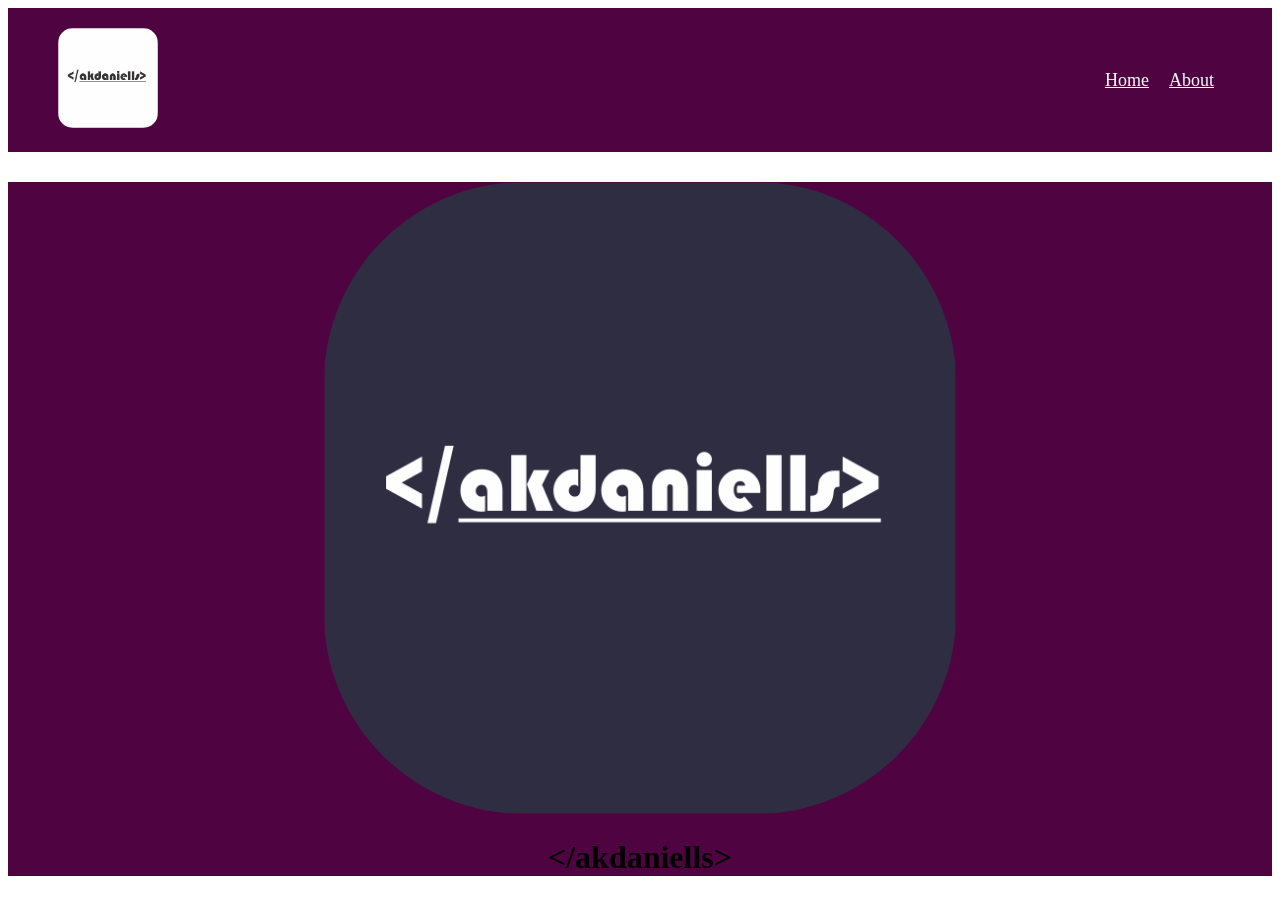
==== index.html @ c78581c9 "half edit" ====
<!DOCTYPE html>
<html lang="en">
<head>
    <meta charset="UTF-8">
    <meta name="viewport" content="width=device-width, initial-scale=1.0">
    <title>Pages-links</title>
    <link rel="stylesheet" href="style.css">
</head>
<body>
    <header>
        <nav>
            <div class="logo">
                <img src="images/profile-logo-light-bg.png" alt="akdaniells-logo" class="nav-img">
            </div>

            <div class="nav-links">
                <ul>
                    <a href="#home">Home</a>
                    <a href="#about">About</a>
                </ul>
            </div>
        </nav>
    </header>

    <div class="main-card">
        <img src="images/profile-logo-dark-blue-bg.png" alt="akdaniells-logo" class="logo-img">
        <h1>&lt;/akdaniells&gt;</h1>

    </div>
</body>
</html>
---- style.css ----
:root {
    --primary-white: #ffffff;
    --secondary-purple: #4F0341;
    
    /* shades of color */
    --white-color: #f0ffff;
    --offwhite-shade: #e8e6f1;
    --purple-shade: #690056;
}

body {
    background-color: var(--primary-color);
   text-align: center;
}
header {
    background-color: var(--secondary-purple);
    width: 100%;
}

nav {
    display: flex;
    align-items: center;
    justify-content: space-between;
    padding: 20px;
}

.nav-img {
    width: 100px;
    border-radius: 15px;
    margin-left: 30px;
}

nav ul {
    margin: 30px;
}

a {
    color: var(--white-color);
    font-size: 18px;
    padding: 8px;
    border-radius: 3px;
}
a:hover{
    color: var(--offwhite-shade);
    background-color: var(--purple-shade);
}

.main-card {
    background-color: var(--secondary-purple);
    /* min-width: 250px;
    max-width: 500px; */
    /* height: 500px; */
    /* justify-self: center; */
    margin: 30px auto;
}

.logo-img {
    width: 50%;
    border-radius: 200px;
}
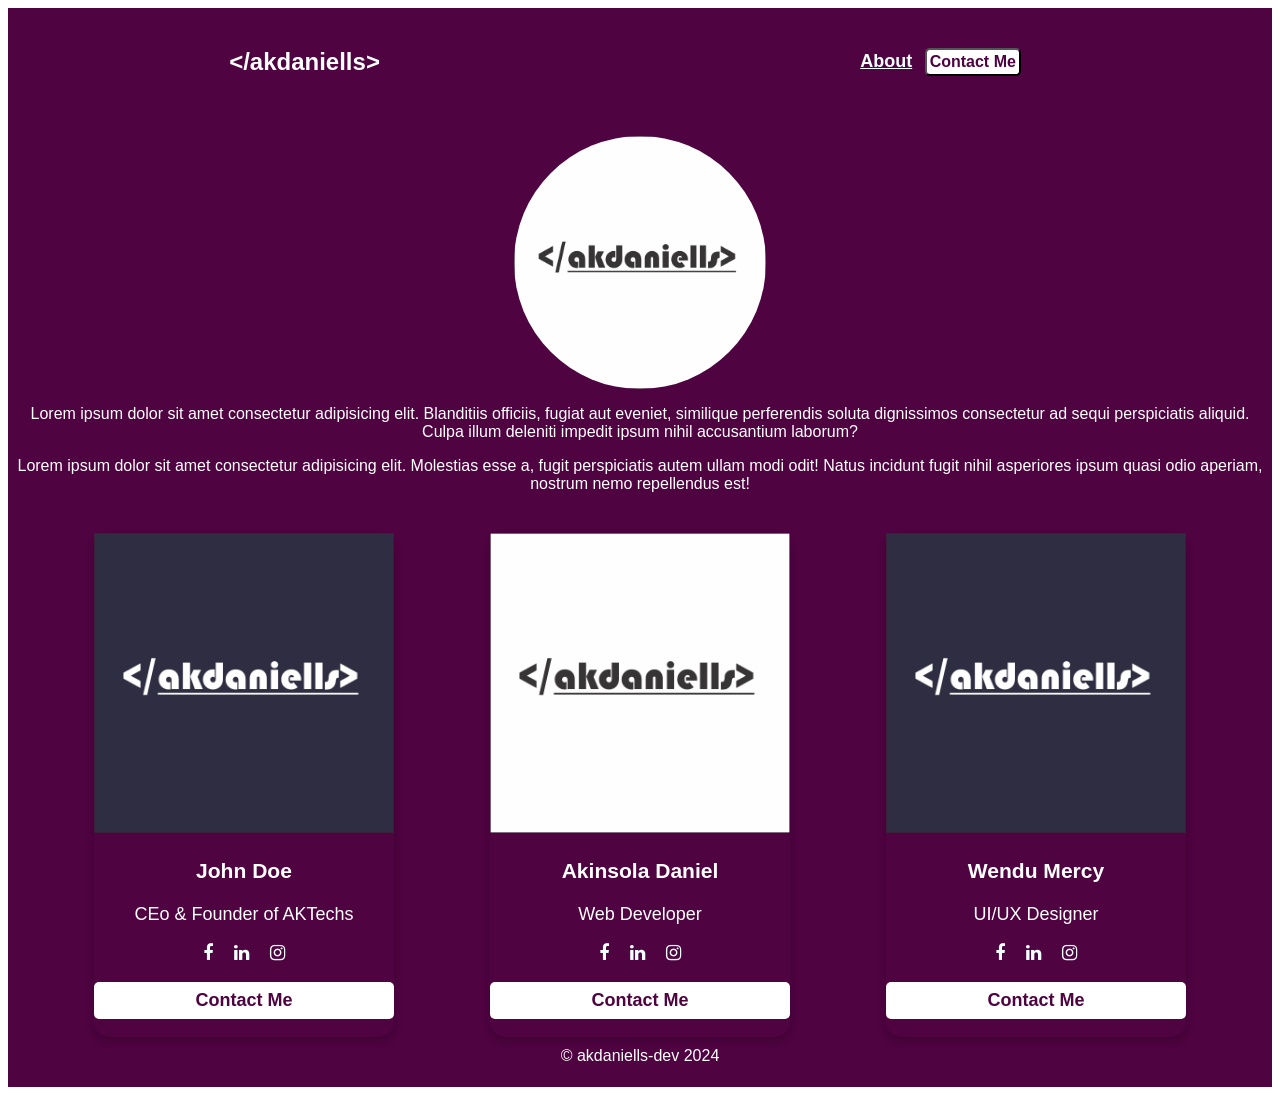
==== commit bcd61e18: "added font awesome to html, styled btn and card" ====
--- a/index.html
+++ b/index.html
@@ -5,27 +5,73 @@
     <meta name="viewport" content="width=device-width, initial-scale=1.0">
     <title>Pages-links</title>
     <link rel="stylesheet" href="style.css">
+    <link rel="stylesheet" href="https://cdnjs.cloudflare.com/ajax/libs/font-awesome/4.7.0/css/font-awesome.min.css">
 </head>
 <body>
     <header>
         <nav>
             <div class="logo">
-                <img src="images/profile-logo-light-bg.png" alt="akdaniells-logo" class="nav-img">
+                <h2>&lt;/akdaniells&gt;</h2> 
             </div>
 
             <div class="nav-links">
                 <ul>
-                    <a href="#home">Home</a>
-                    <a href="#about">About</a>
+                    <a href="#about" id="about">About</a>
+                    <button>Contact Me</button>
                 </ul>
             </div>
         </nav>
     </header>
+    <main>
+        <div class="main-card">
+            <div class="main-head">
+                <img src="images/profile-logo-light-bg.png" alt="akdaniells-logo" class="logo-img">
+            </div>
 
-    <div class="main-card">
-        <img src="images/profile-logo-dark-blue-bg.png" alt="akdaniells-logo" class="logo-img">
-        <h1>&lt;/akdaniells&gt;</h1>
+            <p>Lorem ipsum dolor sit amet consectetur adipisicing elit.
+                 Blanditiis officiis, fugiat aut eveniet, 
+                 similique perferendis soluta dignissimos consectetur ad sequi perspiciatis aliquid. 
+                 Culpa illum deleniti impedit ipsum nihil accusantium laborum?
+            </p>
+            <p>
+                Lorem ipsum dolor sit amet consectetur adipisicing elit. Molestias esse a, 
+                fugit perspiciatis autem ullam modi odit! Natus incidunt fugit nihil asperiores ipsum quasi odio aperiam, nostrum nemo repellendus est!
+            </p>
+            <div class="all-cards">
+                <div class="cardS card1">
+                    <img src="images/profile-logo-dark-blue-bg.png" alt="john" width="100%">
+                    <h3>John Doe</h3>
+                    <p class="title">CEo & Founder of AKTechs</p>
+                    <a href="#"><i class="fa fa-facebook"></i></a>
+                    <a href="#"><i class="fa fa-linkedin"></i></a>
+                    <a href="#"><i class="fa fa-instagram"></i></a>
+                    <p><button class="card-btn">Contact Me</button></p>
+                </div>
+                <div class=" cardS card2">
+                    <img src="images/profile-logo-light-bg.png" alt="john" width="100%">
+                    <h3>Akinsola Daniel</h3>
+                    <p class="title">Web Developer</p>
+                    <a href="#"><i class="fa fa-facebook"></i></a>
+                    <a href="#"><i class="fa fa-linkedin"></i></a>
+                    <a href="#"><i class="fa fa-instagram"></i></a>
+                    <p><button class="card-btn">Contact Me</button></p>
+                </div>
+                <div class="cardS card3">
+                    <img src="images/profile-logo-dark-blue-bg.png" alt="john" width="100%">
+                    <h3>Wendu Mercy</h3>
+                    <p class="title">UI/UX Designer</p>
+                    <a href="#"><i class="fa fa-facebook"></i></a>
+                    <a href="#"><i class="fa fa-linkedin"></i></a>
+                    <a href="#"><i class="fa fa-instagram"></i></a>
+                    <p><button class="card-btn">Contact Me</button></p>
+                </div>
+            </div>
+        </div>
+    </main>
 
-    </div>
+
+    <footer>
+        &copy; akdaniells-dev 2024
+    </footer>
 </body>
 </html>
--- a/style.css
+++ b/style.css
@@ -1,3 +1,4 @@
+
 :root {
     --primary-white: #ffffff;
     --secondary-purple: #4F0341;
@@ -6,11 +7,16 @@
     --white-color: #f0ffff;
     --offwhite-shade: #e8e6f1;
     --purple-shade: #690056;
+    --shadow: rgba(0, 0, 0, 0.2);
 }
+
+
 
 body {
     background-color: var(--primary-color);
    text-align: center;
+   color: var(--primary-white);
+   font-family: 'Franklin Gothic Medium', 'Arial Narrow', Arial, sans-serif;
 }
 header {
     background-color: var(--secondary-purple);
@@ -20,26 +26,46 @@
 nav {
     display: flex;
     align-items: center;
-    justify-content: space-between;
+    justify-content: space-around;
     padding: 20px;
 }
 
-.nav-img {
-    width: 100px;
-    border-radius: 15px;
-    margin-left: 30px;
+.logo h2{
+    font-size: 1.5em;
+    font-weight: 700;
 }
 
 nav ul {
+    display: inline;
     margin: 30px;
+}
+
+button {
+    color: var(--secondary-purple);
+    background-color: var(--primary-white);
+    font-weight: 600;
+    font-size: 16px;
+    border-radius: 5px;
+    border-collapse: collapse;
+    padding: 3px;
+    cursor: pointer;
+}
+
+button:hover {
+padding: 4px;
+color: var(--offwhite-shade);
+background-color: var(--purple-shade);
 }
 
 a {
     color: var(--white-color);
     font-size: 18px;
+    font-weight: 700;
     padding: 8px;
     border-radius: 3px;
+    cursor: pointer;
 }
+
 a:hover{
     color: var(--offwhite-shade);
     background-color: var(--purple-shade);
@@ -47,14 +73,58 @@
 
 .main-card {
     background-color: var(--secondary-purple);
-    /* min-width: 250px;
-    max-width: 500px; */
-    /* height: 500px; */
-    /* justify-self: center; */
-    margin: 30px auto;
+    /* margin: auto; */
+    height: auto;
 }
 
 .logo-img {
-    width: 50%;
-    border-radius: 200px;
+    width: 20%;
+    border-radius: 15em;
+    margin-top:  20px;
+}
+
+.main-head {
+    display: flex;
+    flex-direction: row-reverse;
+    justify-content: space-around;
+}
+
+.all-cards {
+    display: flex;
+    justify-content: space-evenly;
+    margin-top: 30px;
+}
+
+.card1, .card2, .card3{
+    max-width: 300px;
+    /* margin-right: 20px; */
+    margin: 10px;
+    box-shadow: 0 4px 8px 0 var(--shadow);
+    text-align: center;
+    font-size: 18px;
+    border-radius: 15px;
+    
+}
+
+button.card-btn {
+    border: none;
+    outline: 0;
+    display: inline-block;
+    padding: 8px;
+    color: var(--secondary-purple);
+    background-color: var(--primary-white);
+    text-align: center;
+    cursor: pointer;
+    width: 100%;
+    font-size: 18px;
+
+}
+
+
+footer {
+    background-color: var(--secondary-purple);
+    top: 0;
+    height: 40px;
+    text-align: center;
+    justify-content: center;
 }
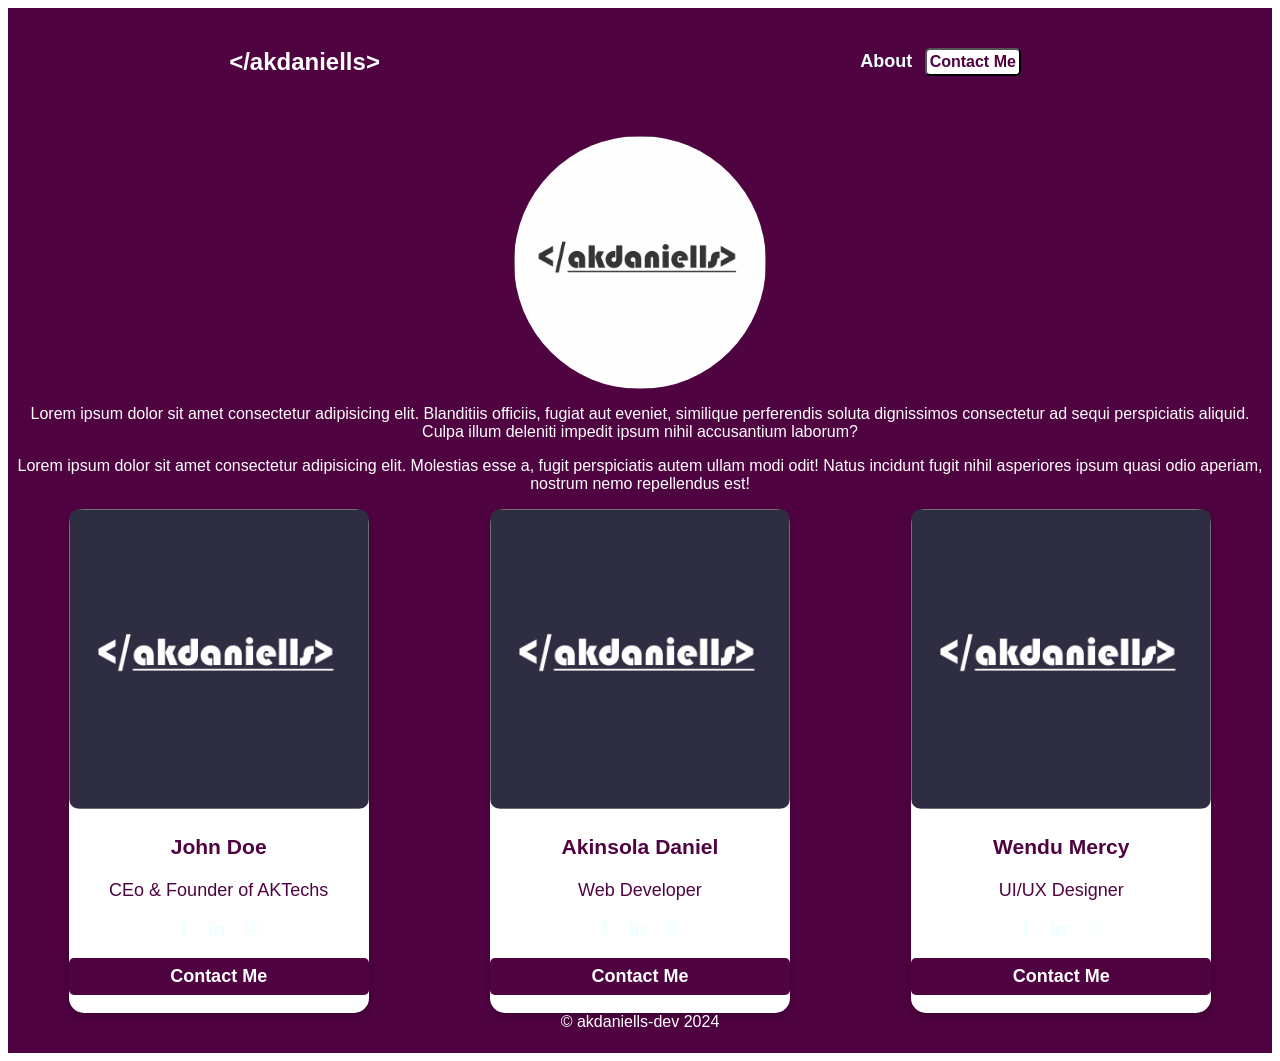
==== commit 7285380b: "card reedit" ====
--- a/index.html
+++ b/index.html
@@ -39,7 +39,7 @@
             </p>
             <div class="all-cards">
                 <div class="cardS card1">
-                    <img src="images/profile-logo-dark-blue-bg.png" alt="john" width="100%">
+                    <img src="images/profile-logo-dark-blue-bg.png" alt="john" width="100%" class="cards-img">
                     <h3>John Doe</h3>
                     <p class="title">CEo & Founder of AKTechs</p>
                     <a href="#"><i class="fa fa-facebook"></i></a>
@@ -48,7 +48,7 @@
                     <p><button class="card-btn">Contact Me</button></p>
                 </div>
                 <div class=" cardS card2">
-                    <img src="images/profile-logo-light-bg.png" alt="john" width="100%">
+                    <img src="images/profile-logo-dark-blue-bg.png" alt="john" width="100%" class="cards-img">
                     <h3>Akinsola Daniel</h3>
                     <p class="title">Web Developer</p>
                     <a href="#"><i class="fa fa-facebook"></i></a>
@@ -57,7 +57,7 @@
                     <p><button class="card-btn">Contact Me</button></p>
                 </div>
                 <div class="cardS card3">
-                    <img src="images/profile-logo-dark-blue-bg.png" alt="john" width="100%">
+                    <img src="images/profile-logo-dark-blue-bg.png" alt="john" width="100%" class="cards-img">
                     <h3>Wendu Mercy</h3>
                     <p class="title">UI/UX Designer</p>
                     <a href="#"><i class="fa fa-facebook"></i></a>
--- a/style.css
+++ b/style.css
@@ -1,130 +1,172 @@
+:root {
+  --primary-white: #ffffff;
+  --secondary-purple: #4f0341;
 
-:root {
-    --primary-white: #ffffff;
-    --secondary-purple: #4F0341;
-    
-    /* shades of color */
-    --white-color: #f0ffff;
-    --offwhite-shade: #e8e6f1;
-    --purple-shade: #690056;
-    --shadow: rgba(0, 0, 0, 0.2);
+  /* shades of color */
+  --white-color: #f0ffff;
+  --offwhite-shade: #e8e6f1;
+  --purple-shade: #690056;
+  --shadow: rgba(0, 0, 0, 0.2);
 }
 
-
-
 body {
-    background-color: var(--primary-color);
-   text-align: center;
-   color: var(--primary-white);
-   font-family: 'Franklin Gothic Medium', 'Arial Narrow', Arial, sans-serif;
+  background-color: var(--primary-color);
+  text-align: center;
+  color: var(--primary-white);
+  font-family: "Franklin Gothic Medium", "Arial Narrow", Arial, sans-serif;
 }
 header {
-    background-color: var(--secondary-purple);
-    width: 100%;
+  background-color: var(--secondary-purple);
+  width: 100%;
 }
 
 nav {
-    display: flex;
-    align-items: center;
-    justify-content: space-around;
-    padding: 20px;
+  display: flex;
+  align-items: center;
+  justify-content: space-around;
+  padding: 20px;
 }
 
-.logo h2{
-    font-size: 1.5em;
-    font-weight: 700;
+.logo h2 {
+  font-size: 1.5em;
+  font-weight: 700;
 }
 
 nav ul {
-    display: inline;
-    margin: 30px;
+  display: inline;
+  margin: 30px;
 }
 
 button {
-    color: var(--secondary-purple);
-    background-color: var(--primary-white);
-    font-weight: 600;
-    font-size: 16px;
-    border-radius: 5px;
-    border-collapse: collapse;
-    padding: 3px;
-    cursor: pointer;
+  color: var(--secondary-purple);
+  background-color: var(--primary-white);
+  font-weight: 600;
+  font-size: 16px;
+  border-radius: 5px;
+  border-collapse: collapse;
+  padding: 3px;
+  cursor: pointer;
 }
 
 button:hover {
-padding: 4px;
-color: var(--offwhite-shade);
-background-color: var(--purple-shade);
+  padding: 4px;
+  color: var(--offwhite-shade);
+  background-color: var(--purple-shade);
+  transition: all 0.5s;
 }
 
 a {
-    color: var(--white-color);
-    font-size: 18px;
-    font-weight: 700;
-    padding: 8px;
-    border-radius: 3px;
-    cursor: pointer;
+  text-decoration: none;
+  color: var(--white-color);
+  font-size: 18px;
+  font-weight: 700;
+  padding: 8px;
+  border-radius: 3px;
+  cursor: pointer;
 }
 
-a:hover{
-    color: var(--offwhite-shade);
-    background-color: var(--purple-shade);
+a:hover {
+  text-decoration: underline;
+  color: var(--offwhite-shade);
+  background-color: var(--purple-shade);
+  transition: all 0.5s;
 }
 
 .main-card {
-    background-color: var(--secondary-purple);
-    /* margin: auto; */
-    height: auto;
+  background-color: var(--secondary-purple);
+  /* margin: auto; */
+  height: auto;
 }
 
 .logo-img {
-    width: 20%;
-    border-radius: 15em;
-    margin-top:  20px;
+  width: 20%;
+  border-radius: 15em;
+  margin-top: 20px;
 }
 
 .main-head {
-    display: flex;
-    flex-direction: row-reverse;
-    justify-content: space-around;
+  display: flex;
+  flex-direction: row-reverse;
+  justify-content: space-around;
 }
 
 .all-cards {
-    display: flex;
-    justify-content: space-evenly;
-    margin-top: 30px;
+  display: flex;
+  /* justify-content: space-evenly; */
+  /* margin-top: 30px; */
+  /* border-radius: 15px; */
 }
 
-.card1, .card2, .card3{
-    max-width: 300px;
-    /* margin-right: 20px; */
-    margin: 10px;
-    box-shadow: 0 4px 8px 0 var(--shadow);
-    text-align: center;
-    font-size: 18px;
-    border-radius: 15px;
+.card1,
+.card2,
+.card3 {
+  max-width: 300px;
+  margin-left: 20px;
+  color: var(--secondary-purple);
+  background-color: var(--primary-white);
+  margin: auto;
+  box-shadow: 0 4px 8px 0 var(--shadow);
+  text-align: center;
+  font-size: 18px;
+  border-radius: 15px;
+  gap: 5px;
+  
+}
+
+.cards-img {
+    border-collapse: collapse;
+    border: none;
+    border-radius: 10px;
     
 }
 
 button.card-btn {
-    border: none;
-    outline: 0;
-    display: inline-block;
-    padding: 8px;
-    color: var(--secondary-purple);
-    background-color: var(--primary-white);
-    text-align: center;
-    cursor: pointer;
-    width: 100%;
-    font-size: 18px;
-
+  border: none;
+  outline: 0;
+  display: inline-block;
+  padding: 8px;
+  color: var(--primary-white);
+  background-color: var(--secondary-purple);
+  text-align: center;
+  cursor: pointer;
+  width: 100%;
+  font-size: 18px;
+}
+button.card-btn:hover {
+  color: var(--secondary-purple);
+  background-color: var(--primary-white);
+  border: 1px solid var(--purple-shade);
+  transition: all 0.5s;
+  box-shadow: 0 4px 8px 0 var(--shadow);
 }
 
+footer {
+  background-color: var(--secondary-purple);
+  top: 0;
+  height: 40px;
+  text-align: center;
+  justify-content: center;
+}
 
-footer {
-    background-color: var(--secondary-purple);
-    top: 0;
-    height: 40px;
-    text-align: center;
-    justify-content: center;
-}+@media (max-width: 700px) {
+  .all-cards {
+    display: inline-block;
+    transition: all 0.5s;
+  }
+
+  .card1,
+  .card2,
+  .card3 {
+  margin-top: 10px;
+  margin-bottom: 20px;
+    /* max-width: 300px;
+  margin-left: 20px;
+  padding: 5px;
+  margin: auto;
+  box-shadow: 0 4px 8px 0 var(--shadow);
+  text-align: center;
+  font-size: 18px;
+  border-radius: 15px;
+  gap: 5px; */
+  }
+}
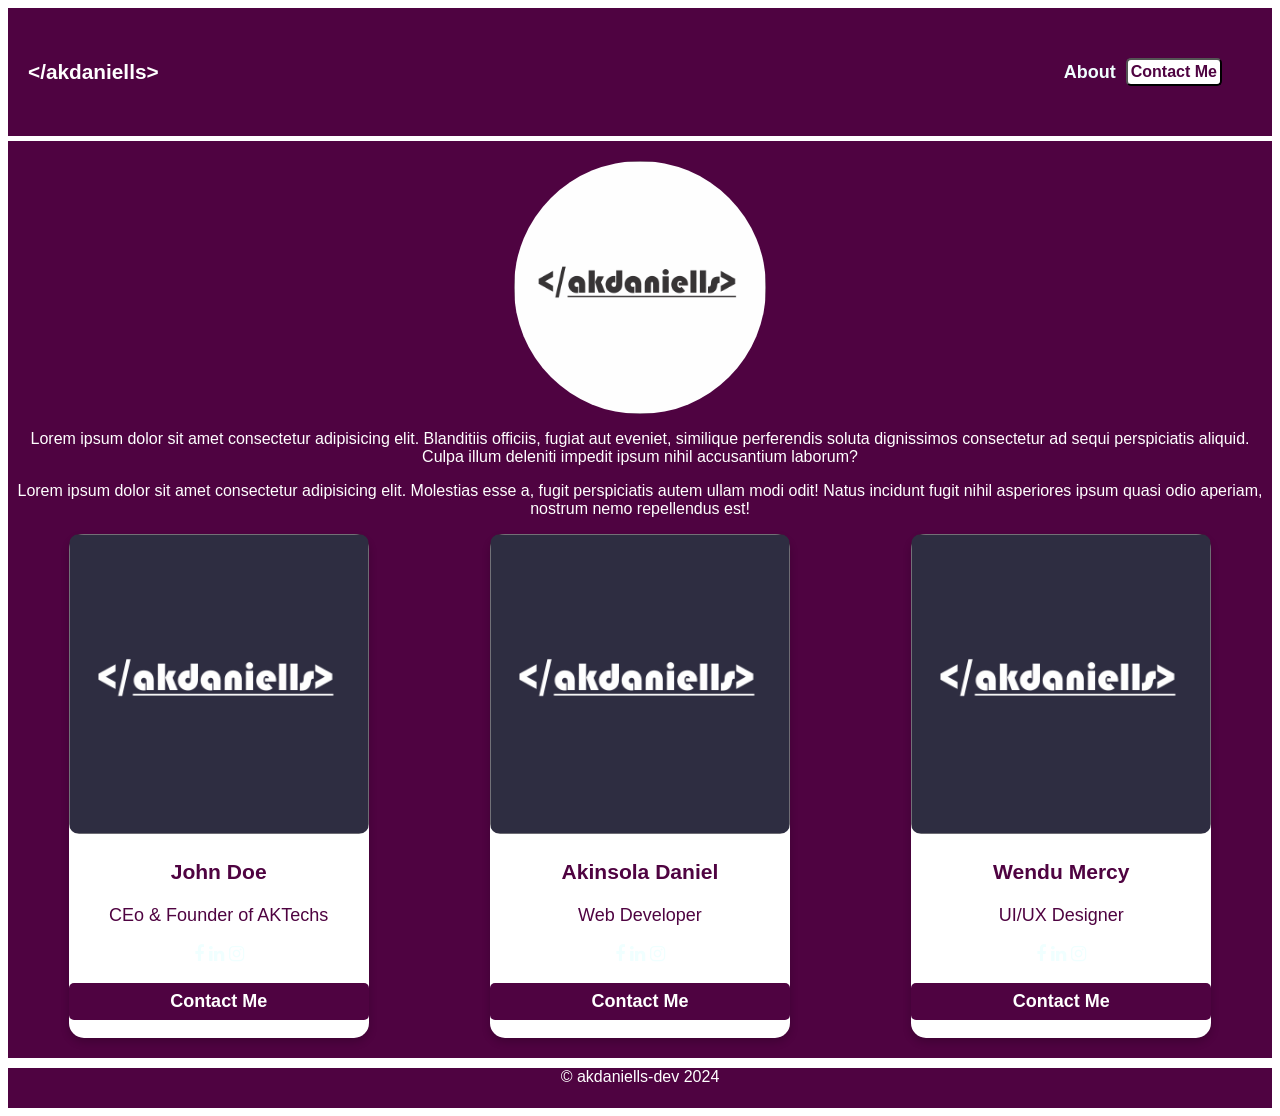
==== commit bde9b8e5: "added script, hamburger menu" ====
--- a/index.html
+++ b/index.html
@@ -19,6 +19,9 @@
                     <a href="#about" id="about">About</a>
                     <button>Contact Me</button>
                 </ul>
+            </div>
+            <div class="hamburger">
+                <button><i class="fa fa-bars"></i></button>
             </div>
         </nav>
     </header>
--- a/style.css
+++ b/style.css
@@ -18,23 +18,43 @@
 header {
   background-color: var(--secondary-purple);
   width: 100%;
+  margin-bottom: 5px;
 }
 
 nav {
   display: flex;
   align-items: center;
-  justify-content: space-around;
+  justify-content: space-between;
   padding: 20px;
 }
 
 .logo h2 {
-  font-size: 1.5em;
+  font-size: 1.3em;
   font-weight: 700;
 }
 
-nav ul {
-  display: inline;
+.nav-links ul {
+  display: flex;
+  align-items: center;
   margin: 30px;
+  height: auto;
+  gap: 10px;
+}
+
+a {
+  text-decoration: none;
+  color: var(--white-color);
+  font-size: 18px;
+  font-weight: 700;
+  border-radius: 3px;
+  cursor: pointer;
+}
+
+a:hover {
+  text-decoration: underline;
+  color: var(--offwhite-shade);
+  background-color: var(--purple-shade);
+  transition: all 0.5s;
 }
 
 button {
@@ -55,27 +75,24 @@
   transition: all 0.5s;
 }
 
-a {
-  text-decoration: none;
-  color: var(--white-color);
-  font-size: 18px;
-  font-weight: 700;
-  padding: 8px;
-  border-radius: 3px;
-  cursor: pointer;
-}
-
-a:hover {
-  text-decoration: underline;
+.hamburger {
+  display: none;
+  /* position: absolute; */
+  font-size: 18px;
   color: var(--offwhite-shade);
-  background-color: var(--purple-shade);
-  transition: all 0.5s;
+  background-color: var(--primary-white);
+  cursor: pointer;
+}
+.hamburger:hover {
+  color: var(--purple-shade);
+  background-color: var(--offwhite-shade);
 }
 
 .main-card {
   background-color: var(--secondary-purple);
   /* margin: auto; */
   height: auto;
+  padding: 0;
 }
 
 .logo-img {
@@ -92,6 +109,7 @@
 
 .all-cards {
   display: flex;
+  
   /* justify-content: space-evenly; */
   /* margin-top: 30px; */
   /* border-radius: 15px; */
@@ -101,23 +119,22 @@
 .card2,
 .card3 {
   max-width: 300px;
-  margin-left: 20px;
+  margin-left: 40px;
+  margin: auto;
+  margin-bottom: 20px;
   color: var(--secondary-purple);
   background-color: var(--primary-white);
-  margin: auto;
   box-shadow: 0 4px 8px 0 var(--shadow);
   text-align: center;
   font-size: 18px;
   border-radius: 15px;
   gap: 5px;
-  
 }
 
 .cards-img {
-    border-collapse: collapse;
-    border: none;
-    border-radius: 10px;
-    
+  border-collapse: collapse;
+  border: none;
+  border-radius: 10px;
 }
 
 button.card-btn {
@@ -144,11 +161,22 @@
   background-color: var(--secondary-purple);
   top: 0;
   height: 40px;
+  margin-top: 10px;
   text-align: center;
   justify-content: center;
 }
 
-@media (max-width: 700px) {
+
+
+
+
+
+
+
+
+
+/* Mobile responsive design */
+@media screen and (max-width: 768px) {
   .all-cards {
     display: inline-block;
     transition: all 0.5s;
@@ -157,8 +185,8 @@
   .card1,
   .card2,
   .card3 {
-  margin-top: 10px;
-  margin-bottom: 20px;
+    margin-top: 10px;
+    margin-bottom: 20px;
     /* max-width: 300px;
   margin-left: 20px;
   padding: 5px;
@@ -169,4 +197,12 @@
   border-radius: 15px;
   gap: 5px; */
   }
-}
+
+  .nav-links {
+    display: none;
+  }
+
+  .hamburger {
+    display: block;
+  }
+}
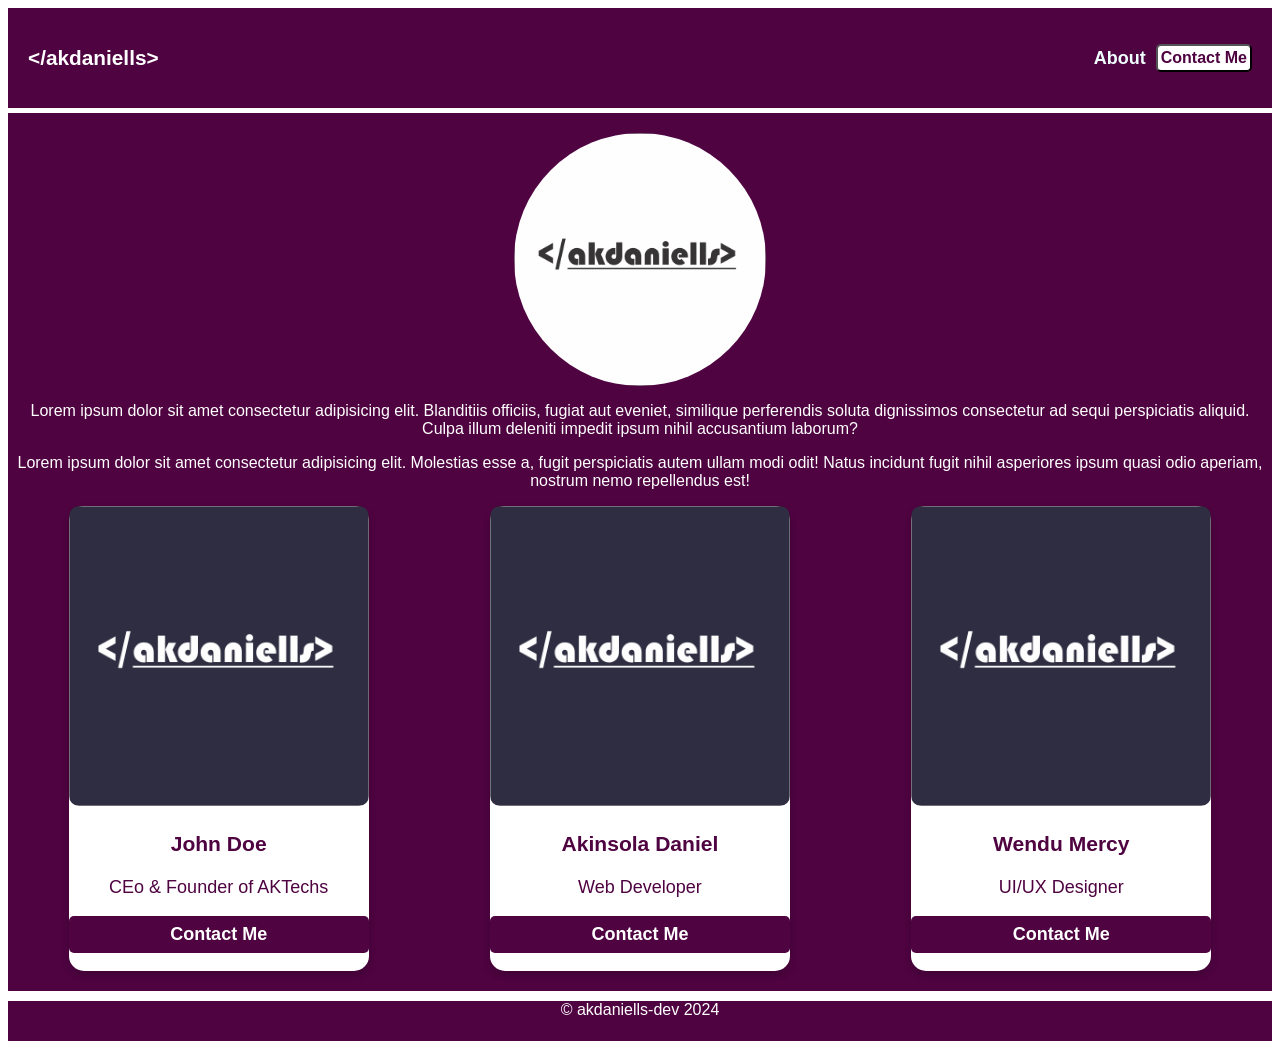
==== commit 92e0b763: "added func to hamburger" ====
--- a/index.html
+++ b/index.html
@@ -5,7 +5,7 @@
     <meta name="viewport" content="width=device-width, initial-scale=1.0">
     <title>Pages-links</title>
     <link rel="stylesheet" href="style.css">
-    <link rel="stylesheet" href="https://cdnjs.cloudflare.com/ajax/libs/font-awesome/4.7.0/css/font-awesome.min.css">
+    <!-- <link rel="stylesheet" href="https://cdnjs.cloudflare.com/ajax/libs/font-awesome/4.7.0/css/font-awesome.min.css"> -->
 </head>
 <body>
     <header>
@@ -76,5 +76,8 @@
     <footer>
         &copy; akdaniells-dev 2024
     </footer>
+
+
+    <script src="script.js"></script>
 </body>
 </html>
--- a/style.css
+++ b/style.css
@@ -36,7 +36,7 @@
 .nav-links ul {
   display: flex;
   align-items: center;
-  margin: 30px;
+  /* margin: 30px; */
   height: auto;
   gap: 10px;
 }
@@ -86,6 +86,10 @@
 .hamburger:hover {
   color: var(--purple-shade);
   background-color: var(--offwhite-shade);
+}
+
+.showhamburger {
+    display: block;
 }
 
 .main-card {
@@ -200,6 +204,7 @@
 
   .nav-links {
     display: none;
+    transition: all 0.8s;
   }
 
   .hamburger {
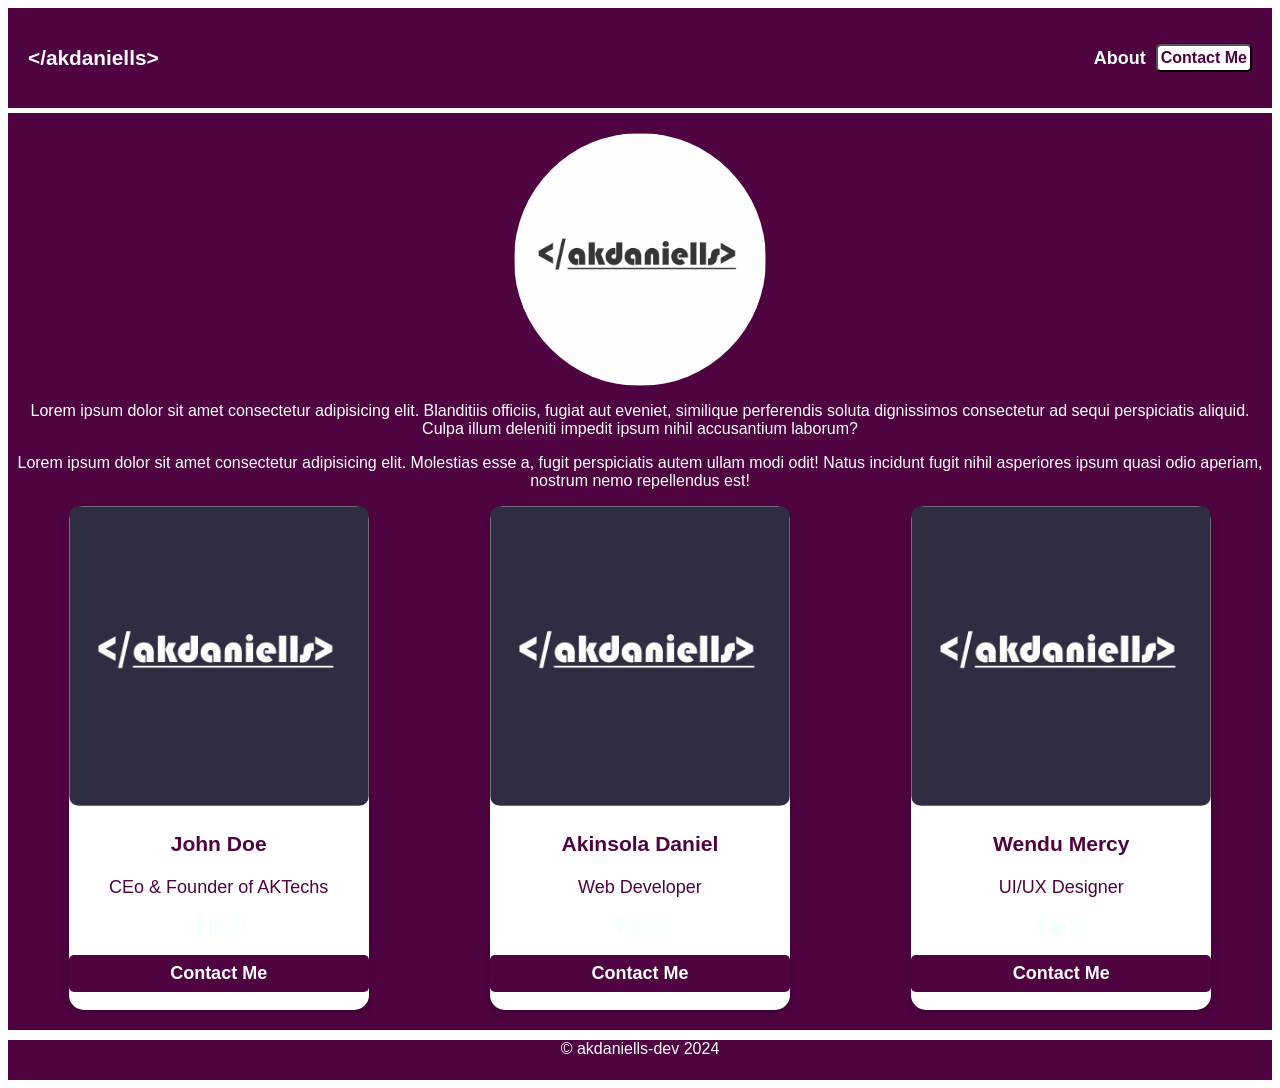
==== commit 9c15a15a: "uncomment cdn font awesome" ====
--- a/index.html
+++ b/index.html
@@ -5,7 +5,7 @@
     <meta name="viewport" content="width=device-width, initial-scale=1.0">
     <title>Pages-links</title>
     <link rel="stylesheet" href="style.css">
-    <!-- <link rel="stylesheet" href="https://cdnjs.cloudflare.com/ajax/libs/font-awesome/4.7.0/css/font-awesome.min.css"> -->
+    <link rel="stylesheet" href="https://cdnjs.cloudflare.com/ajax/libs/font-awesome/4.7.0/css/font-awesome.min.css">
 </head>
 <body>
     <header>
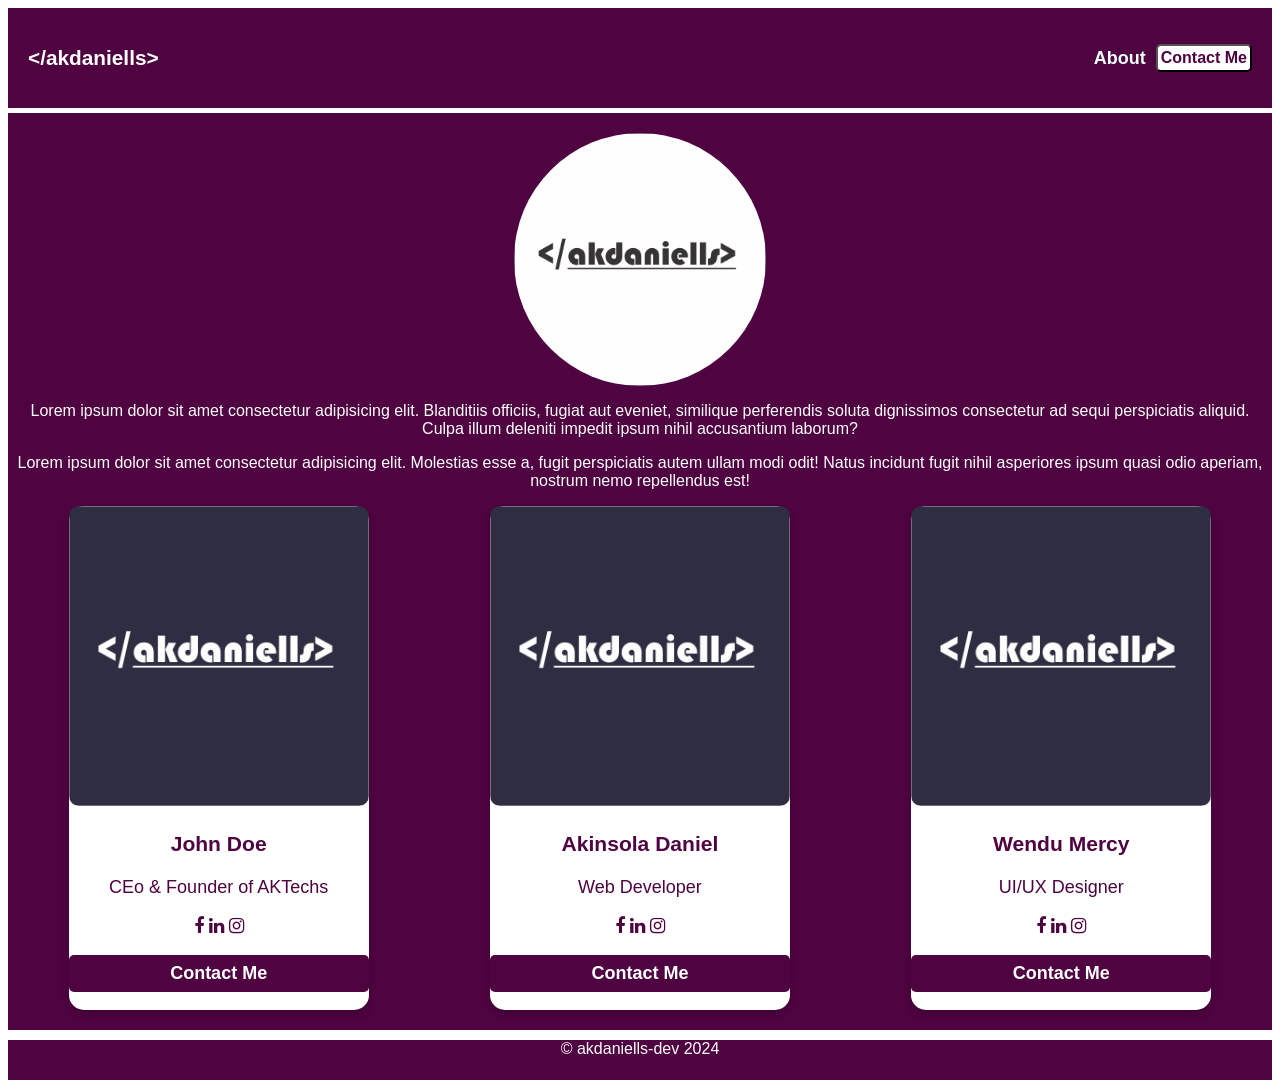
==== commit 7530efe3: "edit font awesome styles" ====
--- a/index.html
+++ b/index.html
@@ -45,27 +45,27 @@
                     <img src="images/profile-logo-dark-blue-bg.png" alt="john" width="100%" class="cards-img">
                     <h3>John Doe</h3>
                     <p class="title">CEo & Founder of AKTechs</p>
-                    <a href="#"><i class="fa fa-facebook"></i></a>
-                    <a href="#"><i class="fa fa-linkedin"></i></a>
-                    <a href="#"><i class="fa fa-instagram"></i></a>
+                    <a href="#"><i class="fa fa-facebook font-i"></i></a>
+                    <a href="#"><i class="fa fa-linkedin font-i"></i></a>
+                    <a href="#"><i class="fa fa-instagram font-i"></i></a>
                     <p><button class="card-btn">Contact Me</button></p>
                 </div>
                 <div class=" cardS card2">
                     <img src="images/profile-logo-dark-blue-bg.png" alt="john" width="100%" class="cards-img">
                     <h3>Akinsola Daniel</h3>
                     <p class="title">Web Developer</p>
-                    <a href="#"><i class="fa fa-facebook"></i></a>
-                    <a href="#"><i class="fa fa-linkedin"></i></a>
-                    <a href="#"><i class="fa fa-instagram"></i></a>
+                    <a href="#"><i class="fa fa-facebook font-i"></i></a>
+                    <a href="#"><i class="fa fa-linkedin font-i"></i></a>
+                    <a href="#"><i class="fa fa-instagram font-i"></i></a>
                     <p><button class="card-btn">Contact Me</button></p>
                 </div>
                 <div class="cardS card3">
                     <img src="images/profile-logo-dark-blue-bg.png" alt="john" width="100%" class="cards-img">
                     <h3>Wendu Mercy</h3>
                     <p class="title">UI/UX Designer</p>
-                    <a href="#"><i class="fa fa-facebook"></i></a>
-                    <a href="#"><i class="fa fa-linkedin"></i></a>
-                    <a href="#"><i class="fa fa-instagram"></i></a>
+                    <a href="#"><i class="fa fa-facebook font-i"></i></a>
+                    <a href="#"><i class="fa fa-linkedin font-i"></i></a>
+                    <a href="#"><i class="fa fa-instagram font-i"></i></a>
                     <p><button class="card-btn">Contact Me</button></p>
                 </div>
             </div>
--- a/style.css
+++ b/style.css
@@ -86,10 +86,6 @@
 .hamburger:hover {
   color: var(--purple-shade);
   background-color: var(--offwhite-shade);
-}
-
-.showhamburger {
-    display: block;
 }
 
 .main-card {
@@ -139,6 +135,19 @@
   border-collapse: collapse;
   border: none;
   border-radius: 10px;
+}
+
+.font-i {
+    font-size: 16;
+    color: var(--secondary-purple);
+    background-color: none;
+    
+}
+.font-i:hover {
+    font-size: 16;
+    color: var(--primary-white);
+    background-color: none;
+    
 }
 
 button.card-btn {
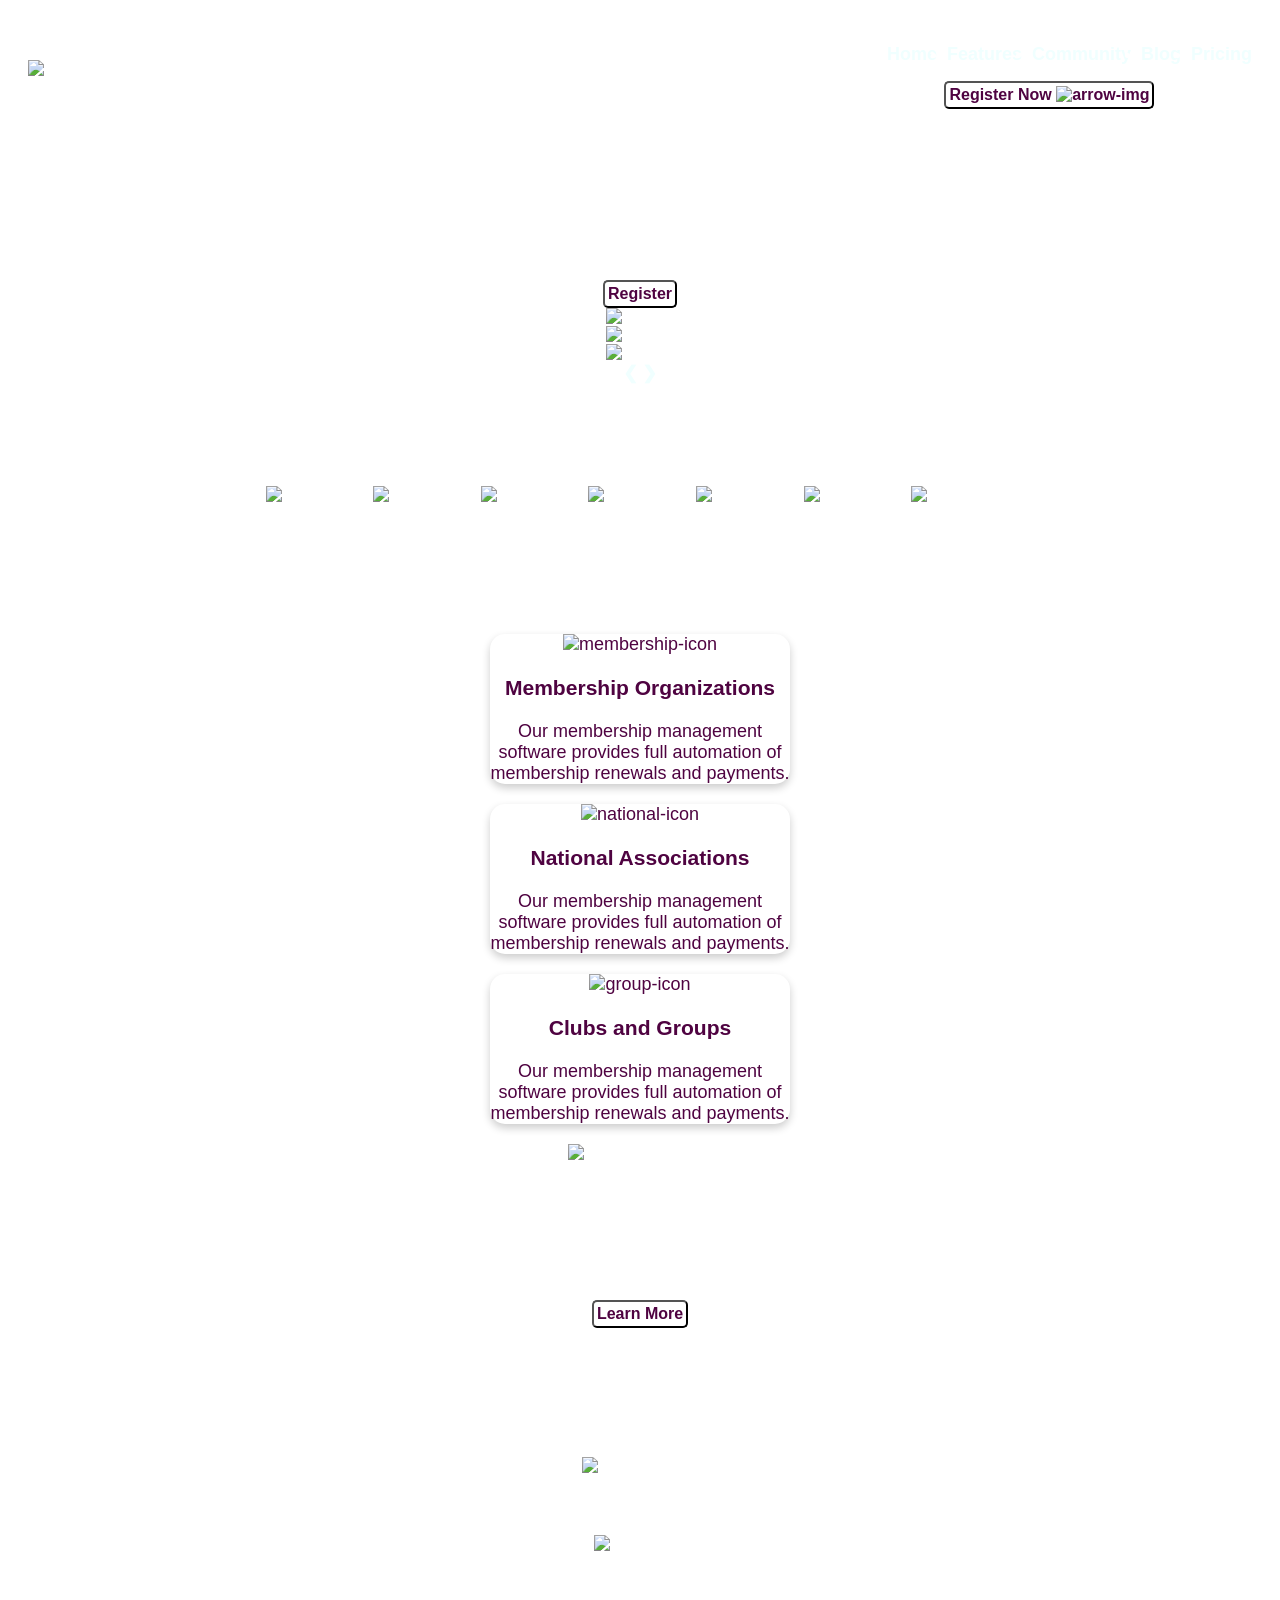
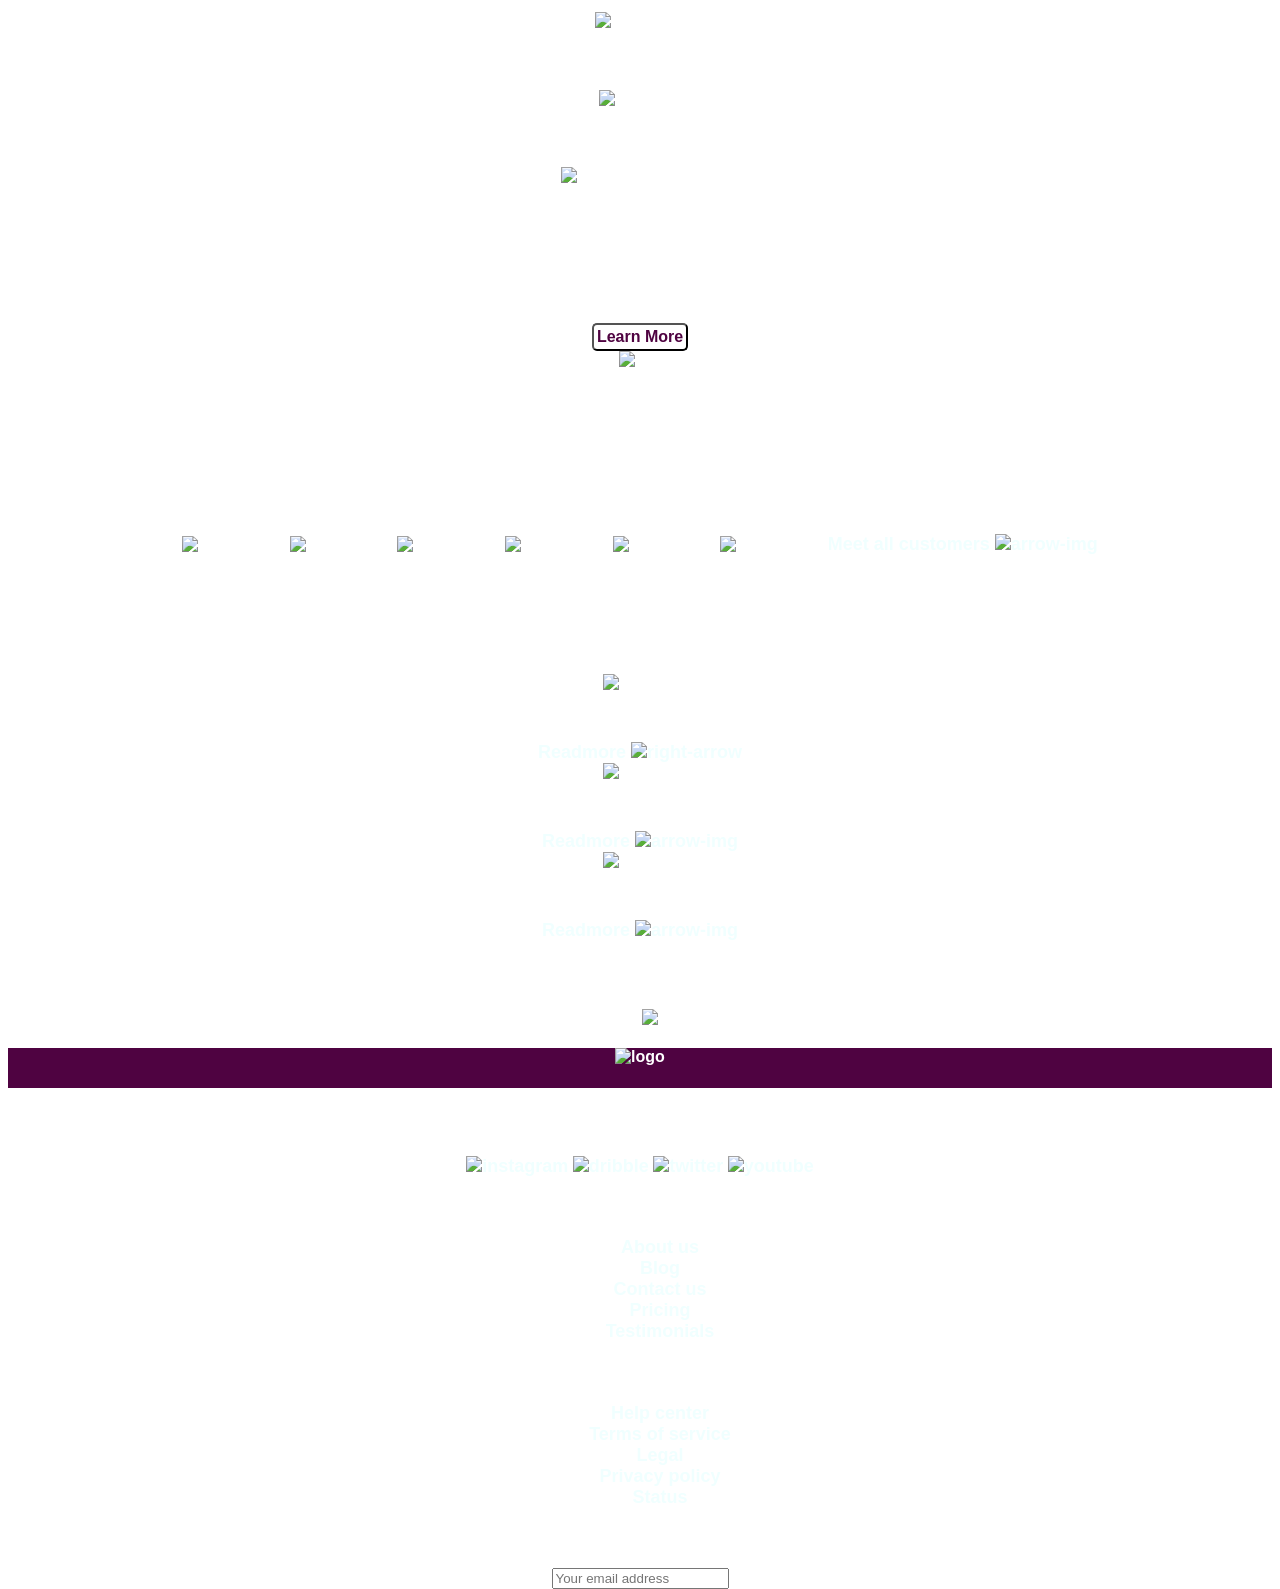
==== commit d5033002: "Create index.html" ====
--- a/index.html
+++ b/index.html
@@ -1,83 +1,307 @@
 <!DOCTYPE html>
 <html lang="en">
-<head>
-    <meta charset="UTF-8">
-    <meta name="viewport" content="width=device-width, initial-scale=1.0">
-    <title>Pages-links</title>
-    <link rel="stylesheet" href="style.css">
-    <link rel="stylesheet" href="https://cdnjs.cloudflare.com/ajax/libs/font-awesome/4.7.0/css/font-awesome.min.css">
-</head>
-<body>
-    <header>
-        <nav>
-            <div class="logo">
-                <h2>&lt;/akdaniells&gt;</h2> 
-            </div>
-
-            <div class="nav-links">
-                <ul>
-                    <a href="#about" id="about">About</a>
-                    <button>Contact Me</button>
-                </ul>
-            </div>
-            <div class="hamburger">
-                <button><i class="fa fa-bars"></i></button>
-            </div>
-        </nav>
-    </header>
-    <main>
-        <div class="main-card">
-            <div class="main-head">
-                <img src="images/profile-logo-light-bg.png" alt="akdaniells-logo" class="logo-img">
-            </div>
-
-            <p>Lorem ipsum dolor sit amet consectetur adipisicing elit.
-                 Blanditiis officiis, fugiat aut eveniet, 
-                 similique perferendis soluta dignissimos consectetur ad sequi perspiciatis aliquid. 
-                 Culpa illum deleniti impedit ipsum nihil accusantium laborum?
+  <head>
+    <meta charset="UTF-8" />
+    <meta name="viewport" content="width=device-width, initial-scale=1.0" />
+    <title>Naxcent</title>
+    <link rel="stylesheet" href="style.css" />
+  </head>
+  <body>
+    <nav>
+      <div class="logo">
+        <img src="asset/Logo.svg" alt="nexcent-logo" />
+      </div>
+      <div class="inner-grid-container">
+        <div class="nav-links">
+          <ul>
+            <li><a href="#home" class="most">Home</a></li>
+            <li><a href="#features" class="most">Features</a></li>
+            <li><a href="#community" class="most">Community</a></li>
+            <li><a href="#blog" class="most">Blog</a></li>
+            <li><a href="#pricing" class="most">Pricing</a></li>
+          </ul>
+        </div>
+        <div class="nav-btn-div">
+          <button class="nav-btn btn">
+            Register Now
+            <img src="asset/arrow-white.svg" alt="arrow-img" />
+          </button>
+        </div>
+        <div class="hamburger" id="hamburger" onclick="showLinks()">
+          &#9776;
+        </div>
+      </div>
+    </nav>
+
+    <div class="hero">
+      <div class="hero-text">
+        <h1>
+          Lessons and insights <br /><span style="color: var(--primary-green)"
+            >from 8 years</span
+          >
+        </h1>
+        <p>
+          Where to grow your business as a photographer: site or social media?
+        </p>
+
+        <button class="hero-btn btn">Register</button>
+      </div>
+      <!-- slideshow container -->
+      <div class="slideshow-container">
+        <div class="mySlides">
+          <img src="asset/hero-illustration.svg" alt="image1" width="100%" />
+        </div>
+        <div class="mySlides">
+          <img src="asset/education_f8ru.svg" alt="image2" width="100%" />
+        </div>
+        <div class="mySlides">
+          <img src="asset/instant_support_re_s7un.svg" alt="image3" width="100%" />
+        </div>
+
+        <a class="prev" onclick="plusSlides(-1)">&#10094;</a>
+        <a class="next" onclick="plusSlides(1)">&#10095;</a>
+      </div>
+      <!-- Active dots -->
+      <div style="text-align: center">
+        <span class="dot" onclick="currentSlide(1)"></span>
+        <span class="dot" onclick="currentSlide(2)"></span>
+        <span class="dot" onclick="currentSlide(3)"></span>
+      </div>
+    </div>
+    <section class="white">
+      <div class="section-text">
+        <h2>Our Clients</h2>
+        <p>We have been working with Fortune 500+ clients</p>
+      </div>
+      <div class="client-logo wrap">
+        <img src="asset/client-logo-1.svg" alt="client-logo-1"/>
+        <img src="asset/client-logo-2.svg" alt="client-logo-2"/>
+        <img src="asset/client-logo-3.svg" alt="client-logo-3"/>
+        <img src="asset/client-logo-4.svg" alt="client-logo-4"/>
+        <img src="asset/client-logo-5.svg" alt="client-logo-5"/>
+        <img src="asset/client-logo-6.svg" alt="client-logo-6"/>
+        <img src="asset/client-logo-3.svg" alt="client-logo-7"/>
+      </div>
+      <div class="section-text">
+        <h2>Manage your entire community <br />in a single system</h2>
+        <p>Who is Nextcent suitable for?</p>
+      </div>
+      <div class="card-container">
+        <div class="card1 cards">
+          <img src="asset/member-icon.svg" alt="membership-icon" />
+          <h3>Membership Organizations</h3>
+          <p>
+            Our membership management software provides full automation of
+            membership renewals and payments.
+          </p>
+        </div>
+        <div class="card2 cards">
+          <img src="asset/national-icon.svg" alt="national-icon" />
+          <h3>National Associations</h3>
+          <p>
+            Our membership management software provides full automation of
+            membership renewals and payments.
+          </p>
+        </div>
+        <div class="card3 cards">
+          <img src="asset/group-icon.svg" alt="group-icon" />
+          <h3>Clubs and Groups</h3>
+          <p>
+            Our membership management software provides full automation of
+            membership renewals and payments.
+          </p>
+        </div>
+      </div>
+      <article class="two-column">
+        <img src="asset/mobile-vector 1.svg" alt="mobile-vector-img" />
+        <div class="texts">
+          <h2>The unseen of spending three years at Pixelgrade</h2>
+          <p>
+            Lorem ipsum dolor sit amet consectetur adipisicing elit. Quibusdam
+            sunt voluptates placeat odio natus fuga, necessitatibus possimus
+            velit laudantium et! Ipsum, facilis optio! Eius alias provident sunt
+            unde quod numquam assumenda deleniti a vitae placeat in dicta
+            officiis quibusdam iure, veritatis quidem libero doloribus, eos
+            ipsum! Quo reprehenderit est iste!
+          </p>
+          <button class="btn">Learn More</button>
+        </div>
+      </article>
+    </section>
+    <section class="helping gray">
+      <div>
+        <h2>
+          Helping a local <br /><span style="color: var(--primary-green)"
+            >business reinvent itself</span
+          >
+        </h2>
+        <p>We reached here with our hard work and dedication</p>
+      </div>
+      <div class="numbers">
+        <div class="contain wrap">
+          <div class="num">
+            <img src="asset/message-icon.svg" alt="message-icon">
+            <h3>2,245,341</h3>
+          </div>
+          <div class="num">
+            <img src="asset/group-icon.svg" alt="group-icon" />
+            <h3>46,328</h3>
+          </div>
+        </div>
+        <div class="contain wrap">
+          <div class="num">
+            <img src="asset/event.svg" alt="event-icon" />
+            <h3>828,867</h3>
+          </div>
+          <div class="num">
+            <img src="asset/card.svg" alt="card-icon" />
+            <h3>1,926,436</h3>
+          </div>
+        </div>
+      </div>
+    </section>
+
+    <section class="two-column">
+      <img src="asset/mobile-vector 2.svg" alt="mobile-vector-img-2" />
+      <div class="texts second-texts">
+        <h2>How to design your site footer like we did</h2>
+        <p>
+          Lorem ipsum dolor sit amet consectetur adipisicing elit. Ex odio nemo
+          aspernatur optio, asperiores, tempora facere ullam et, autem assumenda
+          ipsam veniam! Perferendis voluptates pariatur totam, inventore, qui
+          facere, ea ipsam minus dignissimos provident officiis ex aliquam vero!
+          Dolorem sint labore ab libero asperiores! Numquam deleniti error
+          consequatur nobis ea!
+        </p>
+        <button class="btn">Learn More</button>
+      </div>
+    </section>
+
+    <section class="gray gray-special">
+      <img src="asset/image-tim.png" alt="img" class="tim-image" />
+      <div class="texts">
+        <p>
+          Lorem ipsum dolor sit amet consectetur, adipisicing elit. Nesciunt nam
+          atque itaque asperiores! Sed doloribus voluptatibus porro repellendus
+          est illo, ipsam odio consequatur nesciunt quaerat commodi, laboriosam
+          sapiente quos. Alias delectus at repellendus velit suscipit earum
+          laborum tempore debitis accusantium, ipsam ea voluptates expedita
+          minus libero.
+        </p>
+        <h4><span style="color: var(--primary-green)">Tim Smith</span></h4>
+        <p>British Dragon Boat Racing Association</p>
+        <div class="text-logo wrap">
+          <img src="asset/client-logo-1.svg" alt="client-logo-1" />
+          <img src="asset/client-logo-3.svg" alt="client-logo-3" />
+          <img src="asset/client-logo-4.svg" alt="client-logo-4" />
+          <img src="asset/client-logo-5.svg" alt="client-logo-5" />
+          <img src="asset/client-logo-3.svg" alt="client-logo-3" />
+          <img src="asset/client-logo-6.svg" alt="client-logo-6" />
+          <a href="#"
+            >Meet all customers <img src="asset/arrow.svg" alt="arrow-img"
+          /></a>
+        </div>
+      </div>
+    </section>
+    <section class="white">
+      <div class="section-text">
+        <h2>Caring is the new marketing</h2>
+        <p>
+          The Nexcent blog is the best place to read about the latest membership
+          insights, trends and more. See who's joining the community, read about
+          how our community are increasing their membership income and lot's
+          more.
+        </p>
+      </div>
+      <div class="card-container-special">
+        <div class="outer-card">
+          <img src="asset/image-1.png" alt="image-1" width="100%" />
+          <div class="inner-card">
+            <p>Creating Streamlined Safeguarding Process with OneRen</p>
+            <a href="#"
+              >Readmore <img src="asset/arrow.svg" alt="right-arrow"
+            /></a>
+          </div>
+        </div>
+        <div class="outer-card">
+          <img src="asset/image-2.png" alt="image-2" width="100%" />
+          <div class="inner-card">
+            <p>
+              What are your Safeguarding responsibilities and how can you manage
+              them?
             </p>
-            <p>
-                Lorem ipsum dolor sit amet consectetur adipisicing elit. Molestias esse a, 
-                fugit perspiciatis autem ullam modi odit! Natus incidunt fugit nihil asperiores ipsum quasi odio aperiam, nostrum nemo repellendus est!
-            </p>
-            <div class="all-cards">
-                <div class="cardS card1">
-                    <img src="images/profile-logo-dark-blue-bg.png" alt="john" width="100%" class="cards-img">
-                    <h3>John Doe</h3>
-                    <p class="title">CEo & Founder of AKTechs</p>
-                    <a href="#"><i class="fa fa-facebook font-i"></i></a>
-                    <a href="#"><i class="fa fa-linkedin font-i"></i></a>
-                    <a href="#"><i class="fa fa-instagram font-i"></i></a>
-                    <p><button class="card-btn">Contact Me</button></p>
-                </div>
-                <div class=" cardS card2">
-                    <img src="images/profile-logo-dark-blue-bg.png" alt="john" width="100%" class="cards-img">
-                    <h3>Akinsola Daniel</h3>
-                    <p class="title">Web Developer</p>
-                    <a href="#"><i class="fa fa-facebook font-i"></i></a>
-                    <a href="#"><i class="fa fa-linkedin font-i"></i></a>
-                    <a href="#"><i class="fa fa-instagram font-i"></i></a>
-                    <p><button class="card-btn">Contact Me</button></p>
-                </div>
-                <div class="cardS card3">
-                    <img src="images/profile-logo-dark-blue-bg.png" alt="john" width="100%" class="cards-img">
-                    <h3>Wendu Mercy</h3>
-                    <p class="title">UI/UX Designer</p>
-                    <a href="#"><i class="fa fa-facebook font-i"></i></a>
-                    <a href="#"><i class="fa fa-linkedin font-i"></i></a>
-                    <a href="#"><i class="fa fa-instagram font-i"></i></a>
-                    <p><button class="card-btn">Contact Me</button></p>
-                </div>
-            </div>
-        </div>
-    </main>
-
+            <a href="#"
+              >Readmore <img src="asset/arrow.svg" alt="arrow-img"
+            /></a>
+          </div>
+        </div>
+        <div class="outer-card">
+          <img src="asset/image-3.png" alt="image-3" width="100%" />
+          <div class="inner-card">
+            <p>Revamping the Membership Model with Trialthlon Australia</p>
+            <a href="#"
+              >Readmore <img src="asset/arrow.svg" alt="arrow-img"
+            /></a>
+          </div>
+        </div>
+      </div>
+    </section>
+
+    <section class="section-last gray">
+      <h2>Pellentesque ipsum dolor sit amet Lorem, ipsum.</h2>
+      <buttton class="btn"
+        >Get a Demo <img src="asset/arrow-white.svg" alt="arrow-img"
+      /></buttton>
+    </section>
 
     <footer>
-        &copy; akdaniells-dev 2024
+      <div class="footer-logo">
+        <h4><img src="asset/Logo.svg" alt="logo" /></h4>
+        <p>Copyright &copy; Landify UI KIT.</p>
+        <p>All rights reserved</p>
+        <div class="social-medias">
+          <a href="#"><img src="asset/instagram.svg" alt="instagram" /></a>
+          <a href="#"><img src="asset/dribble.svg" alt="dribble" /></a>
+          <a href="#"><img src="asset/twitter.svg" alt="twitter" /></a>
+          <a href="#"><img src="asset/youtube.svg" alt="youtube" /></a>
+        </div>
+      </div>
+      <div class="company">
+        <h4>Company</h4>
+        <div class="footer-links">
+          <ul>
+            <li><a href="#about-us" class="most">About us</a></li>
+            <li><a href="#blog" class="most">Blog</a></li>
+            <li><a href="#contact-us" class="most">Contact us</a></li>
+            <li><a href="#pricing" class="most">Pricing</a></li>
+            <li><a href="#testimonials" class="most">Testimonials</a></li>
+          </ul>
+        </div>
+      </div>
+      <div class="support">
+        <h4>Support</h4>
+        <div class="footer-links">
+          <ul>
+            <li><a href="#help-center" class="most">Help center</a></li>
+            <li><a href="#terms" class="most">Terms of service</a></li>
+            <li><a href="#legal" class="most">Legal</a></li>
+            <li><a href="#privacy" class="most">Privacy policy</a></li>
+            <li><a href="#status" class="most">Status</a></li>
+          </ul>
+        </div>
+      </div>
+      <div class="stay-up-to-date">
+        <h4>Stay up to date</h4>
+        <input
+          type="email"
+          name="email"
+          id="email"
+          placeholder="Your email address"
+        />
+        <!-- <img src="asset/plane.svg" alt="plane"> -->
+      </div>
     </footer>
 
-
-    <script src="script.js"></script>
-</body>
-</html>+    <script src="index.js"></script>
+  </body>
+</html>
--- a/style.css
+++ b/style.css
@@ -77,15 +77,13 @@
 
 .hamburger {
   display: none;
-  /* position: absolute; */
-  font-size: 18px;
-  color: var(--offwhite-shade);
-  background-color: var(--primary-white);
-  cursor: pointer;
-}
+  color: var(--primary-white);
+  cursor: pointer;
+}
+
 .hamburger:hover {
   color: var(--purple-shade);
-  background-color: var(--offwhite-shade);
+  
 }
 
 .main-card {
@@ -219,4 +217,8 @@
   .hamburger {
     display: block;
   }
-}
+
+  .hamburger button i{
+    font-size: 20px;
+  }
+}
